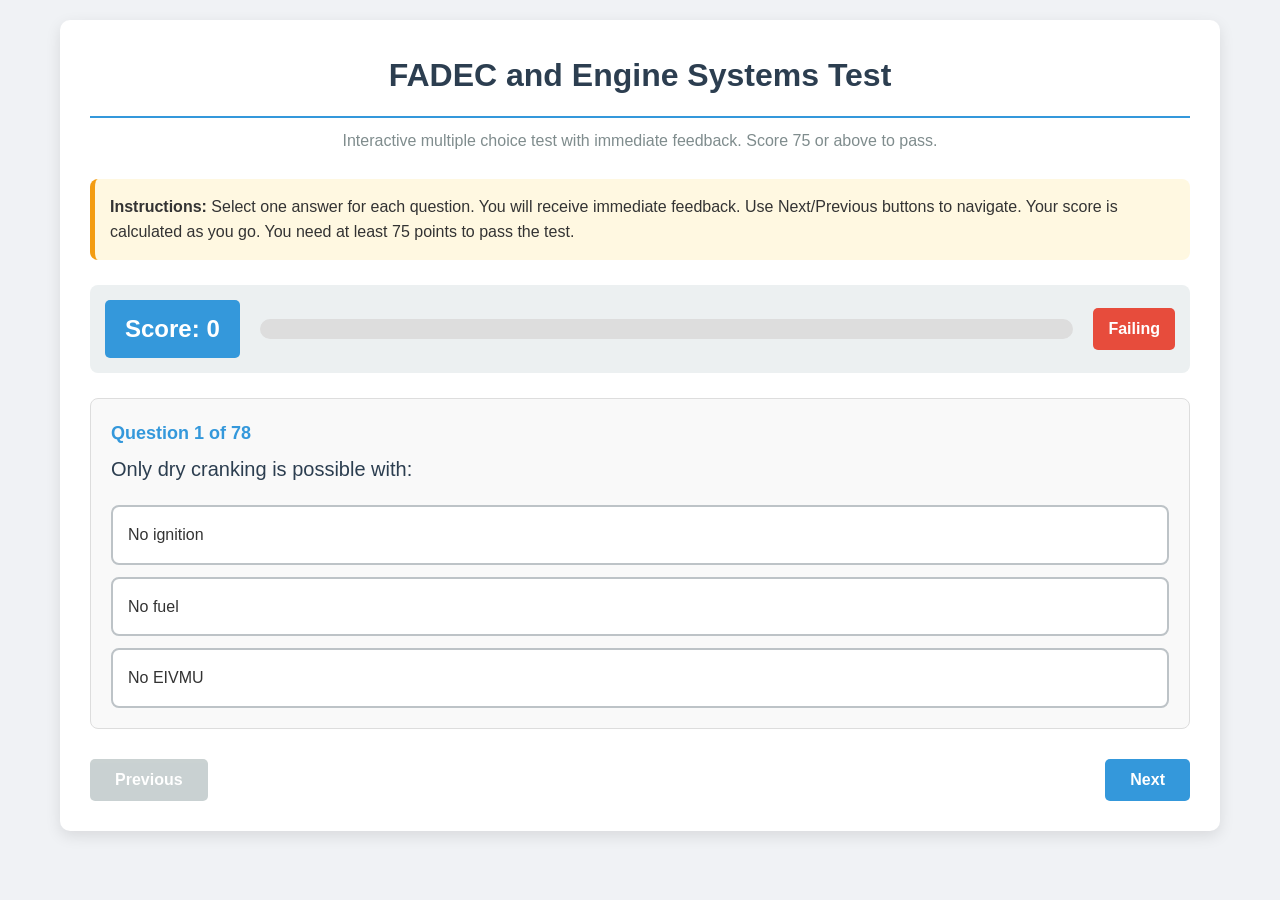
==== index.html @ e4080f1a "Rename PW4000- 78 QUIZ.html to index.html" ====
<!DOCTYPE html>
<html lang="en">

<head>
    <meta charset="UTF-8">
    <meta name="viewport" content="width=device-width, initial-scale=1.0">
    <title>PW4000--78EA TAHTA-SORULARI Test</title>
    <style>
        * {
            box-sizing: border-box;
            margin: 0;
            padding: 0;
            font-family: 'Segoe UI', Tahoma, Geneva, Verdana, sans-serif;
        }

        body {
            background-color: #f0f2f5;
            color: #333;
            line-height: 1.6;
            padding: 20px;
            max-width: 1200px;
            margin: 0 auto;
        }

        .container {
            background-color: white;
            border-radius: 10px;
            box-shadow: 0 5px 15px rgba(0, 0, 0, 0.1);
            padding: 30px;
            margin-bottom: 30px;
        }

        h1 {
            color: #2c3e50;
            text-align: center;
            margin-bottom: 10px;
            border-bottom: 2px solid #3498db;
            padding-bottom: 15px;
        }

        .description {
            text-align: center;
            color: #7f8c8d;
            margin-bottom: 25px;
            font-size: 16px;
        }

        .score-container {
            display: flex;
            justify-content: space-between;
            align-items: center;
            background-color: #ecf0f1;
            padding: 15px;
            border-radius: 8px;
            margin-bottom: 25px;
            flex-wrap: wrap;
        }

        .score-box {
            background-color: #3498db;
            color: white;
            padding: 10px 20px;
            border-radius: 5px;
            font-size: 24px;
            font-weight: bold;
            min-width: 100px;
            text-align: center;
        }

        .progress-bar {
            flex-grow: 1;
            height: 20px;
            background-color: #ddd;
            border-radius: 10px;
            margin: 0 20px;
            overflow: hidden;
        }

        .progress {
            height: 100%;
            background-color: #2ecc71;
            width: 0%;
            transition: width 0.5s ease;
        }

        .status {
            font-weight: bold;
            padding: 8px 15px;
            border-radius: 5px;
            background-color: #f39c12;
            color: white;
        }

        .status.passed {
            background-color: #27ae60;
        }

        .status.failed {
            background-color: #e74c3c;
        }

        .question-container {
            margin-bottom: 30px;
            padding: 20px;
            border: 1px solid #ddd;
            border-radius: 8px;
            background-color: #f9f9f9;
        }

        .question-number {
            color: #3498db;
            font-weight: bold;
            margin-bottom: 5px;
            font-size: 18px;
        }

        .question-text {
            font-size: 20px;
            margin-bottom: 20px;
            color: #2c3e50;
        }

        .options-container {
            display: grid;
            grid-template-columns: 1fr;
            gap: 12px;
        }

        .option {
            padding: 15px;
            border: 2px solid #bdc3c7;
            border-radius: 8px;
            cursor: pointer;
            transition: all 0.2s;
            font-size: 16px;
            background-color: white;
        }

        .option:hover {
            background-color: #f1f8ff;
            border-color: #3498db;
        }

        .option.selected {
            background-color: #d6eaf8;
            border-color: #2980b9;
        }

        .option.correct {
            background-color: #d5f4e6;
            border-color: #27ae60;
        }

        .option.incorrect {
            background-color: #fadbd8;
            border-color: #e74c3c;
        }

        .feedback {
            padding: 15px;
            border-radius: 8px;
            margin-top: 20px;
            display: none;
            font-weight: bold;
        }

        .feedback.correct {
            background-color: #d5f4e6;
            color: #27ae60;
            border-left: 5px solid #27ae60;
        }

        .feedback.incorrect {
            background-color: #fadbd8;
            color: #e74c3c;
            border-left: 5px solid #e74c3c;
        }

        .navigation {
            display: flex;
            justify-content: space-between;
            margin-top: 30px;
        }

        button {
            padding: 12px 25px;
            border: none;
            border-radius: 5px;
            cursor: pointer;
            font-size: 16px;
            font-weight: bold;
            transition: all 0.3s;
        }

        #prev-btn {
            background-color: #95a5a6;
            color: white;
        }

        #prev-btn:hover:not(:disabled) {
            background-color: #7f8c8d;
        }

        #next-btn {
            background-color: #3498db;
            color: white;
        }

        #next-btn:hover:not(:disabled) {
            background-color: #2980b9;
        }

        #submit-btn {
            background-color: #27ae60;
            color: white;
            display: none;
        }

        #submit-btn:hover {
            background-color: #219653;
        }

        button:disabled {
            opacity: 0.5;
            cursor: not-allowed;
        }

        .results-container {
            display: none;
            text-align: center;
            padding: 30px;
            background-color: #f9f9f9;
            border-radius: 10px;
            margin-top: 20px;
        }

        .results-title {
            color: #2c3e50;
            margin-bottom: 20px;
            font-size: 28px;
        }

        .final-score {
            font-size: 48px;
            font-weight: bold;
            color: #3498db;
            margin: 20px 0;
        }

        .result-message {
            font-size: 22px;
            margin: 20px 0;
            padding: 15px;
            border-radius: 8px;
        }

        .passed-message {
            background-color: #d5f4e6;
            color: #27ae60;
        }

        .failed-message {
            background-color: #fadbd8;
            color: #e74c3c;
        }

        #restart-btn {
            background-color: #9b59b6;
            color: white;
            margin-top: 20px;
            padding: 15px 40px;
            font-size: 18px;
        }

        #restart-btn:hover {
            background-color: #8e44ad;
        }

        .instructions {
            background-color: #fff8e1;
            padding: 15px;
            border-radius: 8px;
            margin-bottom: 25px;
            border-left: 5px solid #f39c12;
        }

        @media (max-width: 768px) {
            .options-container {
                grid-template-columns: 1fr;
            }

            .score-container {
                flex-direction: column;
                gap: 15px;
            }

            .progress-bar {
                width: 100%;
                margin: 10px 0;
            }
        }
    </style>
</head>

<body>
    <div class="container">
        <h1>FADEC and Engine Systems Test</h1>
        <p class="description">Interactive multiple choice test with immediate feedback. Score 75 or above to pass.</p>

        <div class="instructions">
            <p><strong>Instructions:</strong> Select one answer for each question. You will receive immediate feedback.
                Use Next/Previous buttons to navigate. Your score is calculated as you go. You need at least 75 points
                to pass the test.</p>
        </div>

        <div class="score-container">
            <div class="score-box">Score: <span id="score">0</span></div>
            <div class="progress-bar">
                <div class="progress" id="progress"></div>
            </div>
            <div class="status" id="status">In Progress</div>
        </div>

        <div id="question-display">
            <!-- Questions will be displayed here -->
        </div>

        <div class="navigation">
            <button id="prev-btn" disabled>Previous</button>
            <button id="next-btn">Next</button>
            <button id="submit-btn" style="display:none;">Submit Test</button>
        </div>

        <div class="results-container" id="results-container">
            <h2 class="results-title">Test Results</h2>
            <div class="final-score" id="final-score">0</div>
            <div class="result-message" id="result-message"></div>
            <p id="result-details"></p>
            <button id="restart-btn">Restart Test</button>
        </div>
    </div>

    <script>
        // Questions data
        const questions = [
            {
                "question": "What is the bypass ratio of the PW4000 engine?",
                "correctAnswer": "5.1:1",
                "wrongAnswers": [
                    "4.5:1",
                    "6.0:1"
                ]
            },
            {
                "question": "Approved fuel for PW4000 is:",
                "correctAnswer": "JET A-1",
                "wrongAnswers": [
                    "JET A",
                    "AVGAS"
                ]
            },
            {
                "question": "HPSOV is:",
                "correctAnswer": "Electrically controlled, hydraulically operated",
                "wrongAnswers": [
                    "Hydraulically controlled",
                    "Pneumatically operated"
                ]
            },
            {
                "question": "Engine thrust reverser operation is:",
                "correctAnswer": "Electrically controlled, hydraulically operated",
                "wrongAnswers": [
                    "Mechanical",
                    "Electrical only"
                ]
            },
            {
                "question": "At which N2 percentage ignition cuts off?",
                "correctAnswer": "48%",
                "wrongAnswers": [
                    "35%",
                    "60%"
                ]
            },
            {
                "question": "Nacelle uses which pressure?",
                "correctAnswer": "Ram air pressure",
                "wrongAnswers": [
                    "Fuel pressure",
                    "Oil pressure"
                ]
            },
            {
                "question": "TCC operates with:",
                "correctAnswer": "Ram air pressure",
                "wrongAnswers": [
                    "Fuel pressure",
                    "Hydraulic pressure"
                ]
            },
            {
                "question": "15th stage bleed air is used for:",
                "correctAnswer": "Anti-ice",
                "wrongAnswers": [
                    "Cooling",
                    "Starting"
                ]
            },
            {
                "question": "Unrated mode reference pressure:",
                "correctAnswer": "P20 or P7",
                "wrongAnswers": [
                    "P49.5",
                    "P3"
                ]
            },
            {
                "question": "How many heat exchangers exist?",
                "correctAnswer": "Two",
                "wrongAnswers": [
                    "One",
                    "Three"
                ]
            },
            {
                "question": "P2/T2 are sensed at:",
                "correctAnswer": "Engine inlet",
                "wrongAnswers": [
                    "Compressor outlet",
                    "Turbine inlet"
                ]
            },
            {
                "question": "REV system controlled by:",
                "correctAnswer": "EIVMU",
                "wrongAnswers": [
                    "FCU",
                    "AGB"
                ]
            },
            {
                "question": "ECU is also called:",
                "correctAnswer": "EEC",
                "wrongAnswers": [
                    "FCU",
                    "MCDU"
                ]
            },
            {
                "question": "Bleed system stages:",
                "correctAnswer": "8th & 15th",
                "wrongAnswers": [
                    "5th & 9th",
                    "10th & 12th"
                ]
            },
            {
                "question": "Fire PB action on HPSOV:",
                "correctAnswer": "OFF",
                "wrongAnswers": [
                    "Open",
                    "No effect"
                ]
            },
            {
                "question": "EGT data is sent to:",
                "correctAnswer": "EEC",
                "wrongAnswers": [
                    "ECAM",
                    "FCU"
                ]
            },
            {
                "question": "PW4000 PN4168 thrust rating:",
                "correctAnswer": "68,000 lbs",
                "wrongAnswers": [
                    "60,000 lbs",
                    "72,000 lbs"
                ]
            },
            {
                "question": "Oil reservoir pressurization prevents:",
                "correctAnswer": "Cavitation",
                "wrongAnswers": [
                    "Overheating",
                    "Leakage"
                ]
            },
            {
                "question": "LP fuel shut-off valve controlled by:",
                "correctAnswer": "Master lever or Fire PB",
                "wrongAnswers": [
                    "EEC only",
                    "Fuel pump"
                ]
            },
            {
                "question": "Loss of P20 causes engine to go to:",
                "correctAnswer": "Rated N1",
                "wrongAnswers": [
                    "Unrated",
                    "Idle"
                ]
            },
            {
                "question": "Fuel flow and fuel used computed by:",
                "correctAnswer": "EEC",
                "wrongAnswers": [
                    "ECAM",
                    "FCU"
                ]
            },
            {
                "question": "Only dry cranking is possible when:",
                "correctAnswer": "No EIVMU",
                "wrongAnswers": [
                    "No ignition",
                    "No FADEC"
                ]
            },
            {
                "question": "Compressor inlet pressure is:",
                "correctAnswer": "P20",
                "wrongAnswers": [
                    "P49.5",
                    "P3"
                ]
            },
            {
                "question": "EPR is calculated as:",
                "correctAnswer": "P49.5/P20",
                "wrongAnswers": [
                    "P3/P20",
                    "P7/P49.5"
                ]
            },
            {
                "question": "TLS is controlled by:",
                "correctAnswer": "FCPC",
                "wrongAnswers": [
                    "EEC",
                    "MCDU"
                ]
            },
            {
                "question": "PW4000 engine type:",
                "correctAnswer": "High bypass, dual rotor",
                "wrongAnswers": [
                    "Low bypass",
                    "Single spool"
                ]
            },
            {
                "question": "Forward engine mount located at:",
                "correctAnswer": "Intermediate case",
                "wrongAnswers": [
                    "Fan case",
                    "Turbine case"
                ]
            },
            {
                "question": "Which unit does NOT control the engine?",
                "correctAnswer": "DMU",
                "wrongAnswers": [
                    "EEC",
                    "FCU"
                ]
            },
            {
                "question": "Oil pressure below 70 PSI shows:",
                "correctAnswer": "Red",
                "wrongAnswers": [
                    "Amber",
                    "Green"
                ]
            },
            {
                "question": "Master chip detector location:",
                "correctAnswer": "Under oil tank",
                "wrongAnswers": [
                    "AGB",
                    "Bearing sump"
                ]
            },
            {
                "question": "Fuel ON solenoid controlled by:",
                "correctAnswer": "Both",
                "wrongAnswers": [
                    "EEC",
                    "EFC"
                ]
            },
            {
                "question": "Main fuel pump driven by:",
                "correctAnswer": "Gearbox",
                "wrongAnswers": [
                    "Electric motor",
                    "Hydraulic system"
                ]
            },
            {
                "question": "ENG anti-ice feedback is sensed by:",
                "correctAnswer": "Downstream pressure",
                "wrongAnswers": [
                    "Upstream pressure",
                    "Temperature"
                ]
            },
            {
                "question": "Autothrust pushbutton function:",
                "correctAnswer": "Disengage A/THR",
                "wrongAnswers": [
                    "Engage A/THR",
                    "Reset A/THR"
                ]
            },
            {
                "question": "Manual inflight autostart uses:",
                "correctAnswer": "Both ignitions",
                "wrongAnswers": [
                    "Single ignition",
                    "No ignition"
                ]
            },
            {
                "question": "Dry motoring is achieved by:",
                "correctAnswer": "CRANK",
                "wrongAnswers": [
                    "START",
                    "AUTO"
                ]
            },
            {
                "question": "Autothrust activation requires:",
                "correctAnswer": "ADIRS + thrust lever",
                "wrongAnswers": [
                    "Only thrust lever",
                    "EEC only"
                ]
            },
            {
                "question": "EGT measurement is processed by:",
                "correctAnswer": "EEC",
                "wrongAnswers": [
                    "ECAM",
                    "MCDU"
                ]
            },
            {
                "question": "Bleed system uses feedback from:",
                "correctAnswer": "Both",
                "wrongAnswers": [
                    "Pressure switches",
                    "Thermocouples"
                ]
            },
            {
                "question": "Oil pressure regulation is via:",
                "correctAnswer": "Metering plug",
                "wrongAnswers": [
                    "Pump",
                    "Valve"
                ]
            },
            {
                "question": "FADEC SYS FAULT indicates:",
                "correctAnswer": "Thermocouple overheat",
                "wrongAnswers": [
                    "Fuel leak",
                    "Oil overpressure"
                ]
            },
            {
                "question": "Gas pressure loss opens:",
                "correctAnswer": "Integrity valve",
                "wrongAnswers": [
                    "PRV",
                    "HPSOV"
                ]
            },
            {
                "question": "Fuel filter clog indication appears on:",
                "correctAnswer": "SD F/USED",
                "wrongAnswers": [
                    "EWD",
                    "MCDU"
                ]
            },
            {
                "question": "EIVMU receives N2 speed from:",
                "correctAnswer": "EEC",
                "wrongAnswers": [
                    "Sensor",
                    "PMA"
                ]
            },
            {
                "question": "ERU location:",
                "correctAnswer": "Engine rear near EEC",
                "wrongAnswers": [
                    "Fan case",
                    "AGB"
                ]
            },
            {
                "question": "PW4000 bleed configuration:",
                "correctAnswer": "8th & 15th",
                "wrongAnswers": [
                    "5th & 9th",
                    "10th & 12th"
                ]
            },
            {
                "question": "Servo fuel supplied via:",
                "correctAnswer": "Main boost stage",
                "wrongAnswers": [
                    "Transfer pump",
                    "EFC"
                ]
            },
            {
                "question": "Fuel is mixed in:",
                "correctAnswer": "Bypass duct",
                "wrongAnswers": [
                    "Core",
                    "Combustor"
                ]
            },
            {
                "question": "Forward engine mount attached to:",
                "correctAnswer": "Intermediate case",
                "wrongAnswers": [
                    "Fan case",
                    "Turbine case"
                ]
            },
            {
                "question": "T/R indication disappears when:",
                "correctAnswer": "Fully stowed & locked",
                "wrongAnswers": [
                    "Unlocked",
                    "Hydraulic off"
                ]
            },
            {
                "question": "TLS function:",
                "correctAnswer": "Inflight T/R deployment",
                "wrongAnswers": [
                    "Reverse unlock",
                    "Ground lock"
                ]
            },
            {
                "question": "Oil reservoir pressurization prevents:",
                "correctAnswer": "Cavitation",
                "wrongAnswers": [
                    "Leakage",
                    "Overheat"
                ]
            },
            {
                "question": "Master lever ON opens:",
                "correctAnswer": "Both",
                "wrongAnswers": [
                    "LPSOV",
                    "HPSOV"
                ]
            },
            {
                "question": "FAV function:",
                "correctAnswer": "Cooling modulation",
                "wrongAnswers": [
                    "Fuel regulation",
                    "Bleed control"
                ]
            },
            {
                "question": "Vibration sensors monitor:",
                "correctAnswer": "N1 bearing & P flange",
                "wrongAnswers": [
                    "N2 only",
                    "Fan only"
                ]
            },
            {
                "question": "ENG anti-ice valve feedback via:",
                "correctAnswer": "Pressure",
                "wrongAnswers": [
                    "Temperature",
                    "Position"
                ]
            },
            {
                "question": "Only dry cranking is possible with:",
                "correctAnswer": "No EIVMU",
                "wrongAnswers": [
                    "No ignition",
                    "No fuel"
                ]
            },
            {
                "question": "FADEC power changeover is:",
                "correctAnswer": "Automatic",
                "wrongAnswers": [
                    "Manual",
                    "Ground only"
                ]
            },
            {
                "question": "N2 PMA speed to EEC via:",
                "correctAnswer": "EIVMU",
                "wrongAnswers": [
                    "Sensor",
                    "MCDU"
                ]
            },
            {
                "question": "Which mode when P20 is lost?",
                "correctAnswer": "Rated N1",
                "wrongAnswers": [
                    "Unrated",
                    "Idle"
                ]
            },
            {
                "question": "Thrust regulation controlled by:",
                "correctAnswer": "EEC",
                "wrongAnswers": [
                    "FCU",
                    "ECAM"
                ]
            },
            {
                "question": "Oil pressure low warning shown on:",
                "correctAnswer": "EWD",
                "wrongAnswers": [
                    "SD",
                    "MCDU"
                ]
            },
            {
                "question": "Bleed feedback at 2.9 uses:",
                "correctAnswer": "Thermocouple",
                "wrongAnswers": [
                    "Pressure switch",
                    "Valve"
                ]
            },
            {
                "question": "Fire detector system type:",
                "correctAnswer": "Dual loop",
                "wrongAnswers": [
                    "Pneumatic",
                    "Electrical"
                ]
            },
            {
                "question": "Preservation purpose:",
                "correctAnswer": "Corrosion protection",
                "wrongAnswers": [
                    "Cooling",
                    "Lubrication"
                ]
            },
            {
                "question": "No.3 bearing cooling air from:",
                "correctAnswer": "12th stage",
                "wrongAnswers": [
                    "8th stage",
                    "15th stage"
                ]
            },
            {
                "question": "EEC provides EGT limit protection:",
                "correctAnswer": "Only during ground cooling",
                "wrongAnswers": [
                    "Always",
                    "Never"
                ]
            },
            {
                "question": "Engine oil breather system vents:",
                "correctAnswer": "Oil vapor",
                "wrongAnswers": [
                    "Fuel",
                    "Air only"
                ]
            },
            {
                "question": "Fuel used and FF calculated by:",
                "correctAnswer": "EEC",
                "wrongAnswers": [
                    "ECAM",
                    "FCU"
                ]
            },
            {
                "question": "Oil filter clogged indication at:",
                "correctAnswer": "70 PSI",
                "wrongAnswers": [
                    "50 PSI",
                    "90 PSI"
                ]
            },
            {
                "question": "Which component does not use fuel muscle?",
                "correctAnswer": "TVBC",
                "wrongAnswers": [
                    "FMV",
                    "EFC"
                ]
            },
            {
                "question": "ENG START selector to NORM:",
                "correctAnswer": "Immediate de-energize",
                "wrongAnswers": [
                    "Delayed de-energize",
                    "No effect"
                ]
            },
            {
                "question": "When no EIVMU available:",
                "correctAnswer": "Dry start only",
                "wrongAnswers": [
                    "Wet start",
                    "Auto start"
                ]
            },
            {
                "question": "NCC air source:",
                "correctAnswer": "Fan air",
                "wrongAnswers": [
                    "Core air",
                    "Bleed air"
                ]
            },
            {
                "question": "EEC receives digital inputs from:",
                "correctAnswer": "EIVMU",
                "wrongAnswers": [
                    "ECAM",
                    "ADIRS"
                ]
            },
            {
                "question": "Vibration green pulse indicates:",
                "correctAnswer": "Out of limit",
                "wrongAnswers": [
                    "Normal",
                    "Sensor failure"
                ]
            },
            {
                "question": "Autostart abnormal recovery:",
                "correctAnswer": "Dry control restart",
                "wrongAnswers": [
                    "Abort",
                    "Manual only"
                ]
            },
            {
                "question": "Fuel drain mast connected to:",
                "correctAnswer": "2.5 actuator",
                "wrongAnswers": [
                    "TCC",
                    "Pump"
                ]
            }
        ];

        // Shuffle function for array
        function shuffleArray(array) {
            for (let i = array.length - 1; i > 0; i--) {
                const j = Math.floor(Math.random() * (i + 1));
                [array[i], array[j]] = [array[j], array[i]];
            }
            return array;
        }

        // Initialize test
        let currentQuestionIndex = 0;
        let score = 0;
        let userAnswers = new Array(questions.length).fill(null);
        let shuffledQuestions = shuffleArray([...questions]);

        // Shuffle options for each question
        shuffledQuestions.forEach(q => {
            q.options = shuffleArray([q.correctAnswer, ...q.wrongAnswers]);
        });

        // DOM Elements
        const questionDisplay = document.getElementById('question-display');
        const scoreElement = document.getElementById('score');
        const progressElement = document.getElementById('progress');
        const statusElement = document.getElementById('status');
        const prevBtn = document.getElementById('prev-btn');
        const nextBtn = document.getElementById('next-btn');
        const submitBtn = document.getElementById('submit-btn');
        const resultsContainer = document.getElementById('results-container');
        const finalScoreElement = document.getElementById('final-score');
        const resultMessageElement = document.getElementById('result-message');
        const resultDetailsElement = document.getElementById('result-details');
        const restartBtn = document.getElementById('restart-btn');

        // Display current question
        function displayQuestion() {
            const question = shuffledQuestions[currentQuestionIndex];
            const questionNumber = currentQuestionIndex + 1;
            const totalQuestions = shuffledQuestions.length;

            // Update progress bar
            const progressPercent = (currentQuestionIndex / (totalQuestions - 1)) * 100;
            progressElement.style.width = `${progressPercent}%`;

            // Update navigation buttons
            prevBtn.disabled = currentQuestionIndex === 0;

            if (currentQuestionIndex === totalQuestions - 1) {
                nextBtn.style.display = 'none';
                submitBtn.style.display = 'block';
            } else {
                nextBtn.style.display = 'block';
                submitBtn.style.display = 'none';
            }

            // Create question HTML
            let optionsHTML = '';
            question.options.forEach((option, index) => {
                let optionClass = 'option';
                let isSelected = userAnswers[currentQuestionIndex] === option;

                if (isSelected) {
                    optionClass += ' selected';

                    // If answer has been submitted, show correct/incorrect
                    if (userAnswers[currentQuestionIndex] !== null) {
                        if (option === question.correctAnswer) {
                            optionClass += ' correct';
                        } else {
                            optionClass += ' incorrect';
                        }
                    }
                }

                optionsHTML += `
                    <div class="${optionClass}" data-index="${index}">
                        ${option}
                    </div>
                `;
            });

            // Create feedback HTML if answer has been submitted
            let feedbackHTML = '';
            if (userAnswers[currentQuestionIndex] !== null) {
                const isCorrect = userAnswers[currentQuestionIndex] === question.correctAnswer;
                feedbackHTML = `
                    <div class="feedback ${isCorrect ? 'correct' : 'incorrect'}">
                        ${isCorrect ? '✓ Correct!' : '✗ Incorrect!'} The correct answer is: ${question.correctAnswer}
                    </div>
                `;
            }

            questionDisplay.innerHTML = `
                <div class="question-container">
                    <div class="question-number">Question ${questionNumber} of ${totalQuestions}</div>
                    <div class="question-text">${question.question}</div>
                    <div class="options-container">
                        ${optionsHTML}
                    </div>
                    ${feedbackHTML}
                </div>
            `;

            // Add event listeners to options
            document.querySelectorAll('.option').forEach(option => {
                option.addEventListener('click', () => {
                    if (userAnswers[currentQuestionIndex] === null) {
                        const selectedOption = option.textContent.trim();
                        userAnswers[currentQuestionIndex] = selectedOption;

                        // Check if answer is correct
                        if (selectedOption === question.correctAnswer) {
                            score++;
                            scoreElement.textContent = score;

                            // Update status based on score
                            updateStatus();
                        }

                        // Redisplay question to show feedback
                        displayQuestion();
                    }
                });
            });

            // Update score display
            scoreElement.textContent = score;
        }

        // Update pass/fail status display
        function updateStatus() {
            const totalQuestions = shuffledQuestions.length;
            const percentage = Math.round((score / totalQuestions) * 100);

            if (percentage >= 75) {
                statusElement.textContent = "Passing";
                statusElement.className = "status passed";
            } else {
                statusElement.textContent = "Failing";
                statusElement.className = "status failed";
            }
        }

        // Show results
        function showResults() {
            const totalQuestions = shuffledQuestions.length;
            const percentage = Math.round((score / totalQuestions) * 100);
            const passed = percentage >= 75;

            finalScoreElement.textContent = `${score}/${totalQuestions} (${percentage}%)`;

            if (passed) {
                resultMessageElement.textContent = "Congratulations! You passed the test!";
                resultMessageElement.className = "result-message passed-message";
            } else {
                resultMessageElement.textContent = "Sorry, you did not pass. Try again!";
                resultMessageElement.className = "result-message failed-message";
            }

            resultDetailsElement.textContent = `You answered ${score} out of ${totalQuestions} questions correctly. You need at least 75% (${Math.ceil(totalQuestions * 0.75)} correct answers) to pass.`;

            // Hide question display and show results
            questionDisplay.style.display = 'none';
            document.querySelector('.navigation').style.display = 'none';
            resultsContainer.style.display = 'block';
        }

        // Event listeners for navigation
        prevBtn.addEventListener('click', () => {
            if (currentQuestionIndex > 0) {
                currentQuestionIndex--;
                displayQuestion();
            }
        });

        nextBtn.addEventListener('click', () => {
            if (currentQuestionIndex < shuffledQuestions.length - 1) {
                currentQuestionIndex++;
                displayQuestion();
            }
        });

        submitBtn.addEventListener('click', showResults);

        restartBtn.addEventListener('click', () => {
            // Reset test
            currentQuestionIndex = 0;
            score = 0;
            userAnswers = new Array(questions.length).fill(null);
            shuffledQuestions = shuffleArray([...questions]);

            // Shuffle options for each question
            shuffledQuestions.forEach(q => {
                q.options = shuffleArray([q.correctAnswer, ...q.wrongAnswers]);
            });

            // Reset UI
            questionDisplay.style.display = 'block';
            document.querySelector('.navigation').style.display = 'flex';
            resultsContainer.style.display = 'none';
            statusElement.textContent = "In Progress";
            statusElement.className = "status";

            displayQuestion();
        });

        // Initialize test display
        displayQuestion();
        updateStatus();
    </script>
</body>

</html>
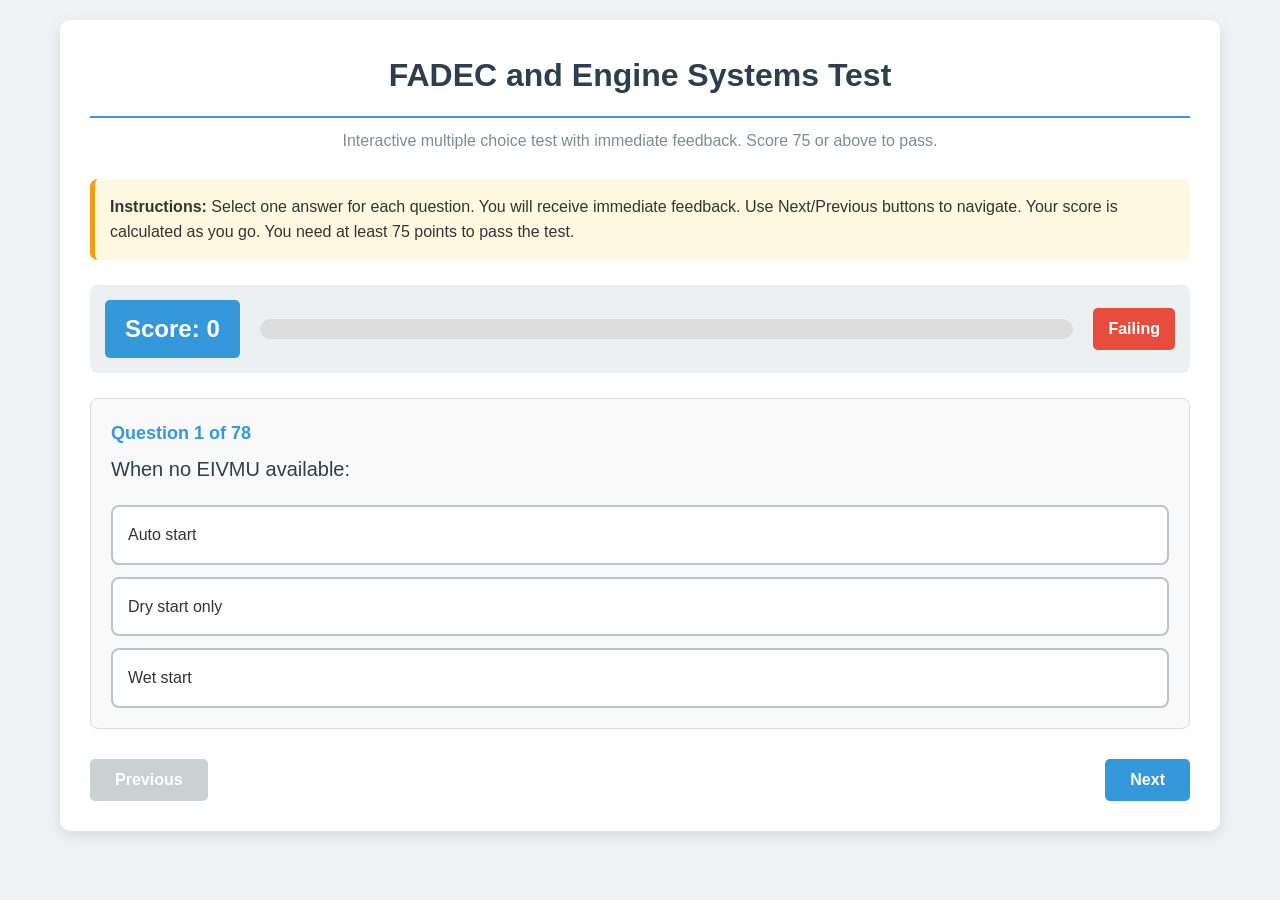
==== commit eb605250: "hataları göster- index.html" ====
--- a/index.html
+++ b/index.html
@@ -4,7 +4,7 @@
 <head>
     <meta charset="UTF-8">
     <meta name="viewport" content="width=device-width, initial-scale=1.0">
-    <title>PW4000--78EA TAHTA-SORULARI Test</title>
+    <title>PW4000--TAHTA-SORULARI Test</title>
     <style>
         * {
             box-sizing: border-box;
@@ -160,7 +160,6 @@
             padding: 15px;
             border-radius: 8px;
             margin-top: 20px;
-            display: none;
             font-weight: bold;
         }
 
@@ -226,7 +225,6 @@
         }
 
         .results-container {
-            display: none;
             text-align: center;
             padding: 30px;
             background-color: #f9f9f9;
@@ -284,6 +282,63 @@
             border-left: 5px solid #f39c12;
         }
 
+        /* Yanlış sorular için yeni stiller */
+        .wrong-questions-container {
+            margin-top: 40px;
+            text-align: left;
+        }
+
+        .wrong-questions-title {
+            color: #e74c3c;
+            font-size: 24px;
+            margin-bottom: 20px;
+            padding-bottom: 10px;
+            border-bottom: 2px solid #e74c3c;
+        }
+
+        .wrong-question-item {
+            background-color: #fff;
+            border: 1px solid #fadbd8;
+            border-radius: 8px;
+            padding: 20px;
+            margin-bottom: 20px;
+            box-shadow: 0 3px 10px rgba(0,0,0,0.05);
+        }
+
+        .wrong-question-number {
+            color: #e74c3c;
+            font-weight: bold;
+            font-size: 18px;
+            margin-bottom: 10px;
+        }
+
+        .wrong-question-text {
+            font-size: 18px;
+            margin-bottom: 15px;
+            color: #2c3e50;
+        }
+
+        .wrong-answer {
+            color: #e74c3c;
+            font-weight: bold;
+            margin: 10px 0;
+        }
+
+        .correct-answer {
+            color: #27ae60;
+            font-weight: bold;
+            margin: 10px 0;
+        }
+
+        .no-wrong-answers {
+            background-color: #d5f4e6;
+            color: #27ae60;
+            padding: 20px;
+            border-radius: 8px;
+            font-size: 18px;
+            margin: 20px 0;
+        }
+
         @media (max-width: 768px) {
             .options-container {
                 grid-template-columns: 1fr;
@@ -297,6 +352,10 @@
             .progress-bar {
                 width: 100%;
                 margin: 10px 0;
+            }
+
+            .wrong-question-item {
+                padding: 15px;
             }
         }
     </style>
@@ -331,11 +390,15 @@
             <button id="submit-btn" style="display:none;">Submit Test</button>
         </div>
 
-        <div class="results-container" id="results-container">
+        <div class="results-container" id="results-container" style="display:none;">
             <h2 class="results-title">Test Results</h2>
             <div class="final-score" id="final-score">0</div>
             <div class="result-message" id="result-message"></div>
             <p id="result-details"></p>
+            
+            <!-- Yanlış soruların listeleneceği bölüm -->
+            <div class="wrong-questions-container" id="wrong-questions-container"></div>
+            
             <button id="restart-btn">Restart Test</button>
         </div>
     </div>
@@ -1001,6 +1064,7 @@
         const finalScoreElement = document.getElementById('final-score');
         const resultMessageElement = document.getElementById('result-message');
         const resultDetailsElement = document.getElementById('result-details');
+        const wrongQuestionsContainer = document.getElementById('wrong-questions-container');
         const restartBtn = document.getElementById('restart-btn');
 
         // Display current question
@@ -1029,17 +1093,18 @@
             question.options.forEach((option, index) => {
                 let optionClass = 'option';
                 let isSelected = userAnswers[currentQuestionIndex] === option;
+                const isCorrectAnswer = option === question.correctAnswer;
 
                 if (isSelected) {
                     optionClass += ' selected';
-
-                    // If answer has been submitted, show correct/incorrect
-                    if (userAnswers[currentQuestionIndex] !== null) {
-                        if (option === question.correctAnswer) {
-                            optionClass += ' correct';
-                        } else {
-                            optionClass += ' incorrect';
-                        }
+                }
+
+                // If user has answered this question
+                if (userAnswers[currentQuestionIndex] !== null) {
+                    if (isCorrectAnswer) {
+                        optionClass += ' correct'; // Doğru şık her zaman yeşil
+                    } else if (isSelected && !isCorrectAnswer) {
+                        optionClass += ' incorrect'; // Seçilen yanlış şık kırmızı
                     }
                 }
 
@@ -1054,9 +1119,13 @@
             let feedbackHTML = '';
             if (userAnswers[currentQuestionIndex] !== null) {
                 const isCorrect = userAnswers[currentQuestionIndex] === question.correctAnswer;
+                const feedbackClass = isCorrect ? 'correct' : 'incorrect';
+                const feedbackIcon = isCorrect ? '✓' : '✗';
+                const feedbackText = isCorrect ? 'Correct!' : 'Incorrect!';
+                
                 feedbackHTML = `
-                    <div class="feedback ${isCorrect ? 'correct' : 'incorrect'}">
-                        ${isCorrect ? '✓ Correct!' : '✗ Incorrect!'} The correct answer is: ${question.correctAnswer}
+                    <div class="feedback ${feedbackClass}">
+                        ${feedbackIcon} ${feedbackText} The correct answer is: <strong>${question.correctAnswer}</strong>
                     </div>
                 `;
             }
@@ -1083,12 +1152,12 @@
                         if (selectedOption === question.correctAnswer) {
                             score++;
                             scoreElement.textContent = score;
-
-                            // Update status based on score
-                            updateStatus();
                         }
 
-                        // Redisplay question to show feedback
+                        // Update status based on score
+                        updateStatus();
+
+                        // Redisplay question to show feedback and correct answer
                         displayQuestion();
                     }
                 });
@@ -1112,6 +1181,41 @@
             }
         }
 
+        // Yanlış soruları listeleme fonksiyonu
+        function displayWrongQuestions() {
+            const wrongQuestionsHTML = [];
+            
+            shuffledQuestions.forEach((question, index) => {
+                const userAnswer = userAnswers[index];
+                const correctAnswer = question.correctAnswer;
+                
+                // Eğer soru yanlış cevaplandıysa
+                if (userAnswer !== null && userAnswer !== correctAnswer) {
+                    wrongQuestionsHTML.push(`
+                        <div class="wrong-question-item">
+                            <div class="wrong-question-number">Question ${index + 1}</div>
+                            <div class="wrong-question-text">${question.question}</div>
+                            <div class="wrong-answer">Your answer: ${userAnswer}</div>
+                            <div class="correct-answer">Correct answer: ${correctAnswer}</div>
+                        </div>
+                    `);
+                }
+            });
+            
+            if (wrongQuestionsHTML.length > 0) {
+                wrongQuestionsContainer.innerHTML = `
+                    <h3 class="wrong-questions-title">Questions You Answered Incorrectly (${wrongQuestionsHTML.length})</h3>
+                    ${wrongQuestionsHTML.join('')}
+                `;
+            } else {
+                wrongQuestionsContainer.innerHTML = `
+                    <div class="no-wrong-answers">
+                        ✓ Perfect! You answered all questions correctly!
+                    </div>
+                `;
+            }
+        }
+
         // Show results
         function showResults() {
             const totalQuestions = shuffledQuestions.length;
@@ -1130,6 +1234,9 @@
 
             resultDetailsElement.textContent = `You answered ${score} out of ${totalQuestions} questions correctly. You need at least 75% (${Math.ceil(totalQuestions * 0.75)} correct answers) to pass.`;
 
+            // Yanlış soruları göster
+            displayWrongQuestions();
+
             // Hide question display and show results
             questionDisplay.style.display = 'none';
             document.querySelector('.navigation').style.display = 'none';
@@ -1171,6 +1278,7 @@
             resultsContainer.style.display = 'none';
             statusElement.textContent = "In Progress";
             statusElement.className = "status";
+            wrongQuestionsContainer.innerHTML = '';
 
             displayQuestion();
         });
@@ -1181,4 +1289,4 @@
     </script>
 </body>
 
-</html>
+</html>
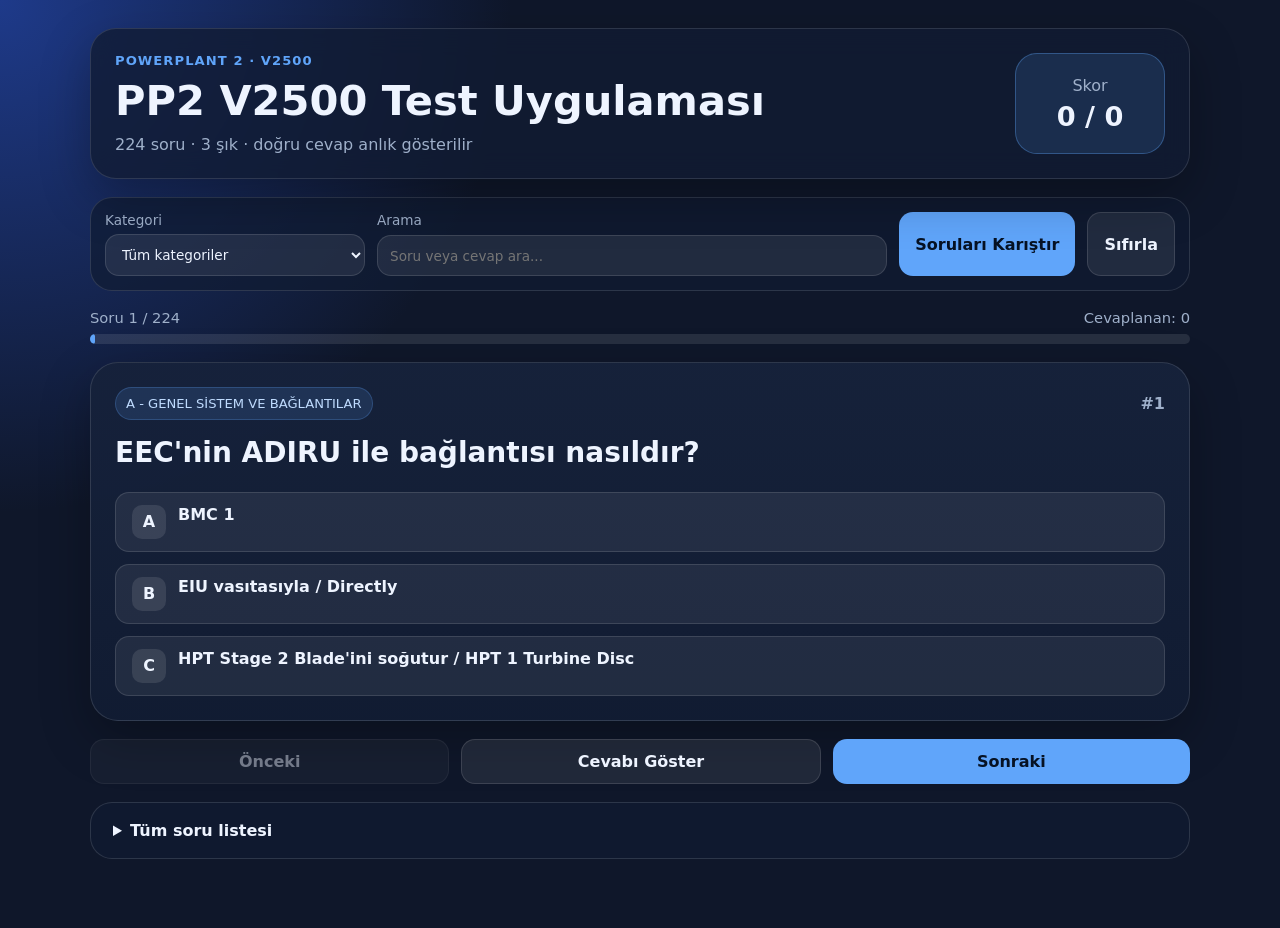
==== commit 0b53acb3: "Add files via upload" ====
--- a/index.html
+++ b/index.html
@@ -1,1292 +1,73 @@
-<!DOCTYPE html>
-<html lang="en">
+<!doctype html>
+<html lang="tr">
+<head>
+  <meta charset="UTF-8" />
+  <meta name="viewport" content="width=device-width, initial-scale=1.0" />
+  <title>PP2 V2500 Test Uygulaması</title>
+  <link rel="stylesheet" href="style.css" />
+</head>
+<body>
+  <main class="app">
+    <header class="hero">
+      <div>
+        <p class="eyebrow">POWERPLANT 2 · V2500</p>
+        <h1>PP2 V2500 Test Uygulaması</h1>
+        <p class="sub">224 soru · 3 şık · doğru cevap anlık gösterilir</p>
+      </div>
+      <div class="score-card">
+        <span>Skor</span>
+        <strong id="scoreText">0 / 0</strong>
+      </div>
+    </header>
 
-<head>
-    <meta charset="UTF-8">
-    <meta name="viewport" content="width=device-width, initial-scale=1.0">
-    <title>PW4000--TAHTA-SORULARI Test</title>
-    <style>
-        * {
-            box-sizing: border-box;
-            margin: 0;
-            padding: 0;
-            font-family: 'Segoe UI', Tahoma, Geneva, Verdana, sans-serif;
-        }
+    <section class="toolbar">
+      <label>
+        Kategori
+        <select id="categoryFilter">
+          <option value="all">Tüm kategoriler</option>
+        </select>
+      </label>
+      <label>
+        Arama
+        <input id="searchInput" type="search" placeholder="Soru veya cevap ara..." />
+      </label>
+      <button id="shuffleBtn" type="button">Soruları Karıştır</button>
+      <button id="resetBtn" type="button" class="ghost">Sıfırla</button>
+    </section>
 
-        body {
-            background-color: #f0f2f5;
-            color: #333;
-            line-height: 1.6;
-            padding: 20px;
-            max-width: 1200px;
-            margin: 0 auto;
-        }
+    <section class="progress-wrap">
+      <div class="progress-meta">
+        <span id="progressText">Soru 1 / 224</span>
+        <span id="answeredText">Cevaplanan: 0</span>
+      </div>
+      <div class="progress"><div id="progressBar"></div></div>
+    </section>
 
-        .container {
-            background-color: white;
-            border-radius: 10px;
-            box-shadow: 0 5px 15px rgba(0, 0, 0, 0.1);
-            padding: 30px;
-            margin-bottom: 30px;
-        }
+    <section class="question-card" aria-live="polite">
+      <div class="question-top">
+        <span id="categoryBadge" class="badge"></span>
+        <span id="questionNo" class="question-no"></span>
+      </div>
+      <h2 id="questionText"></h2>
+      <div id="options" class="options"></div>
+      <div id="feedback" class="feedback hidden"></div>
+    </section>
 
-        h1 {
-            color: #2c3e50;
-            text-align: center;
-            margin-bottom: 10px;
-            border-bottom: 2px solid #3498db;
-            padding-bottom: 15px;
-        }
+    <nav class="nav-buttons">
+      <button id="prevBtn" type="button" class="ghost">Önceki</button>
+      <button id="showAnswerBtn" type="button" class="ghost">Cevabı Göster</button>
+      <button id="nextBtn" type="button">Sonraki</button>
+    </nav>
 
-        .description {
-            text-align: center;
-            color: #7f8c8d;
-            margin-bottom: 25px;
-            font-size: 16px;
-        }
+    <section class="list-panel">
+      <details>
+        <summary>Tüm soru listesi</summary>
+        <div id="questionList" class="question-list"></div>
+      </details>
+    </section>
+  </main>
 
-        .score-container {
-            display: flex;
-            justify-content: space-between;
-            align-items: center;
-            background-color: #ecf0f1;
-            padding: 15px;
-            border-radius: 8px;
-            margin-bottom: 25px;
-            flex-wrap: wrap;
-        }
-
-        .score-box {
-            background-color: #3498db;
-            color: white;
-            padding: 10px 20px;
-            border-radius: 5px;
-            font-size: 24px;
-            font-weight: bold;
-            min-width: 100px;
-            text-align: center;
-        }
-
-        .progress-bar {
-            flex-grow: 1;
-            height: 20px;
-            background-color: #ddd;
-            border-radius: 10px;
-            margin: 0 20px;
-            overflow: hidden;
-        }
-
-        .progress {
-            height: 100%;
-            background-color: #2ecc71;
-            width: 0%;
-            transition: width 0.5s ease;
-        }
-
-        .status {
-            font-weight: bold;
-            padding: 8px 15px;
-            border-radius: 5px;
-            background-color: #f39c12;
-            color: white;
-        }
-
-        .status.passed {
-            background-color: #27ae60;
-        }
-
-        .status.failed {
-            background-color: #e74c3c;
-        }
-
-        .question-container {
-            margin-bottom: 30px;
-            padding: 20px;
-            border: 1px solid #ddd;
-            border-radius: 8px;
-            background-color: #f9f9f9;
-        }
-
-        .question-number {
-            color: #3498db;
-            font-weight: bold;
-            margin-bottom: 5px;
-            font-size: 18px;
-        }
-
-        .question-text {
-            font-size: 20px;
-            margin-bottom: 20px;
-            color: #2c3e50;
-        }
-
-        .options-container {
-            display: grid;
-            grid-template-columns: 1fr;
-            gap: 12px;
-        }
-
-        .option {
-            padding: 15px;
-            border: 2px solid #bdc3c7;
-            border-radius: 8px;
-            cursor: pointer;
-            transition: all 0.2s;
-            font-size: 16px;
-            background-color: white;
-        }
-
-        .option:hover {
-            background-color: #f1f8ff;
-            border-color: #3498db;
-        }
-
-        .option.selected {
-            background-color: #d6eaf8;
-            border-color: #2980b9;
-        }
-
-        .option.correct {
-            background-color: #d5f4e6;
-            border-color: #27ae60;
-        }
-
-        .option.incorrect {
-            background-color: #fadbd8;
-            border-color: #e74c3c;
-        }
-
-        .feedback {
-            padding: 15px;
-            border-radius: 8px;
-            margin-top: 20px;
-            font-weight: bold;
-        }
-
-        .feedback.correct {
-            background-color: #d5f4e6;
-            color: #27ae60;
-            border-left: 5px solid #27ae60;
-        }
-
-        .feedback.incorrect {
-            background-color: #fadbd8;
-            color: #e74c3c;
-            border-left: 5px solid #e74c3c;
-        }
-
-        .navigation {
-            display: flex;
-            justify-content: space-between;
-            margin-top: 30px;
-        }
-
-        button {
-            padding: 12px 25px;
-            border: none;
-            border-radius: 5px;
-            cursor: pointer;
-            font-size: 16px;
-            font-weight: bold;
-            transition: all 0.3s;
-        }
-
-        #prev-btn {
-            background-color: #95a5a6;
-            color: white;
-        }
-
-        #prev-btn:hover:not(:disabled) {
-            background-color: #7f8c8d;
-        }
-
-        #next-btn {
-            background-color: #3498db;
-            color: white;
-        }
-
-        #next-btn:hover:not(:disabled) {
-            background-color: #2980b9;
-        }
-
-        #submit-btn {
-            background-color: #27ae60;
-            color: white;
-            display: none;
-        }
-
-        #submit-btn:hover {
-            background-color: #219653;
-        }
-
-        button:disabled {
-            opacity: 0.5;
-            cursor: not-allowed;
-        }
-
-        .results-container {
-            text-align: center;
-            padding: 30px;
-            background-color: #f9f9f9;
-            border-radius: 10px;
-            margin-top: 20px;
-        }
-
-        .results-title {
-            color: #2c3e50;
-            margin-bottom: 20px;
-            font-size: 28px;
-        }
-
-        .final-score {
-            font-size: 48px;
-            font-weight: bold;
-            color: #3498db;
-            margin: 20px 0;
-        }
-
-        .result-message {
-            font-size: 22px;
-            margin: 20px 0;
-            padding: 15px;
-            border-radius: 8px;
-        }
-
-        .passed-message {
-            background-color: #d5f4e6;
-            color: #27ae60;
-        }
-
-        .failed-message {
-            background-color: #fadbd8;
-            color: #e74c3c;
-        }
-
-        #restart-btn {
-            background-color: #9b59b6;
-            color: white;
-            margin-top: 20px;
-            padding: 15px 40px;
-            font-size: 18px;
-        }
-
-        #restart-btn:hover {
-            background-color: #8e44ad;
-        }
-
-        .instructions {
-            background-color: #fff8e1;
-            padding: 15px;
-            border-radius: 8px;
-            margin-bottom: 25px;
-            border-left: 5px solid #f39c12;
-        }
-
-        /* Yanlış sorular için yeni stiller */
-        .wrong-questions-container {
-            margin-top: 40px;
-            text-align: left;
-        }
-
-        .wrong-questions-title {
-            color: #e74c3c;
-            font-size: 24px;
-            margin-bottom: 20px;
-            padding-bottom: 10px;
-            border-bottom: 2px solid #e74c3c;
-        }
-
-        .wrong-question-item {
-            background-color: #fff;
-            border: 1px solid #fadbd8;
-            border-radius: 8px;
-            padding: 20px;
-            margin-bottom: 20px;
-            box-shadow: 0 3px 10px rgba(0,0,0,0.05);
-        }
-
-        .wrong-question-number {
-            color: #e74c3c;
-            font-weight: bold;
-            font-size: 18px;
-            margin-bottom: 10px;
-        }
-
-        .wrong-question-text {
-            font-size: 18px;
-            margin-bottom: 15px;
-            color: #2c3e50;
-        }
-
-        .wrong-answer {
-            color: #e74c3c;
-            font-weight: bold;
-            margin: 10px 0;
-        }
-
-        .correct-answer {
-            color: #27ae60;
-            font-weight: bold;
-            margin: 10px 0;
-        }
-
-        .no-wrong-answers {
-            background-color: #d5f4e6;
-            color: #27ae60;
-            padding: 20px;
-            border-radius: 8px;
-            font-size: 18px;
-            margin: 20px 0;
-        }
-
-        @media (max-width: 768px) {
-            .options-container {
-                grid-template-columns: 1fr;
-            }
-
-            .score-container {
-                flex-direction: column;
-                gap: 15px;
-            }
-
-            .progress-bar {
-                width: 100%;
-                margin: 10px 0;
-            }
-
-            .wrong-question-item {
-                padding: 15px;
-            }
-        }
-    </style>
-</head>
-
-<body>
-    <div class="container">
-        <h1>FADEC and Engine Systems Test</h1>
-        <p class="description">Interactive multiple choice test with immediate feedback. Score 75 or above to pass.</p>
-
-        <div class="instructions">
-            <p><strong>Instructions:</strong> Select one answer for each question. You will receive immediate feedback.
-                Use Next/Previous buttons to navigate. Your score is calculated as you go. You need at least 75 points
-                to pass the test.</p>
-        </div>
-
-        <div class="score-container">
-            <div class="score-box">Score: <span id="score">0</span></div>
-            <div class="progress-bar">
-                <div class="progress" id="progress"></div>
-            </div>
-            <div class="status" id="status">In Progress</div>
-        </div>
-
-        <div id="question-display">
-            <!-- Questions will be displayed here -->
-        </div>
-
-        <div class="navigation">
-            <button id="prev-btn" disabled>Previous</button>
-            <button id="next-btn">Next</button>
-            <button id="submit-btn" style="display:none;">Submit Test</button>
-        </div>
-
-        <div class="results-container" id="results-container" style="display:none;">
-            <h2 class="results-title">Test Results</h2>
-            <div class="final-score" id="final-score">0</div>
-            <div class="result-message" id="result-message"></div>
-            <p id="result-details"></p>
-            
-            <!-- Yanlış soruların listeleneceği bölüm -->
-            <div class="wrong-questions-container" id="wrong-questions-container"></div>
-            
-            <button id="restart-btn">Restart Test</button>
-        </div>
-    </div>
-
-    <script>
-        // Questions data
-        const questions = [
-            {
-                "question": "What is the bypass ratio of the PW4000 engine?",
-                "correctAnswer": "5.1:1",
-                "wrongAnswers": [
-                    "4.5:1",
-                    "6.0:1"
-                ]
-            },
-            {
-                "question": "Approved fuel for PW4000 is:",
-                "correctAnswer": "JET A-1",
-                "wrongAnswers": [
-                    "JET A",
-                    "AVGAS"
-                ]
-            },
-            {
-                "question": "HPSOV is:",
-                "correctAnswer": "Electrically controlled, hydraulically operated",
-                "wrongAnswers": [
-                    "Hydraulically controlled",
-                    "Pneumatically operated"
-                ]
-            },
-            {
-                "question": "Engine thrust reverser operation is:",
-                "correctAnswer": "Electrically controlled, hydraulically operated",
-                "wrongAnswers": [
-                    "Mechanical",
-                    "Electrical only"
-                ]
-            },
-            {
-                "question": "At which N2 percentage ignition cuts off?",
-                "correctAnswer": "48%",
-                "wrongAnswers": [
-                    "35%",
-                    "60%"
-                ]
-            },
-            {
-                "question": "Nacelle uses which pressure?",
-                "correctAnswer": "Ram air pressure",
-                "wrongAnswers": [
-                    "Fuel pressure",
-                    "Oil pressure"
-                ]
-            },
-            {
-                "question": "TCC operates with:",
-                "correctAnswer": "Ram air pressure",
-                "wrongAnswers": [
-                    "Fuel pressure",
-                    "Hydraulic pressure"
-                ]
-            },
-            {
-                "question": "15th stage bleed air is used for:",
-                "correctAnswer": "Anti-ice",
-                "wrongAnswers": [
-                    "Cooling",
-                    "Starting"
-                ]
-            },
-            {
-                "question": "Unrated mode reference pressure:",
-                "correctAnswer": "P20 or P7",
-                "wrongAnswers": [
-                    "P49.5",
-                    "P3"
-                ]
-            },
-            {
-                "question": "How many heat exchangers exist?",
-                "correctAnswer": "Two",
-                "wrongAnswers": [
-                    "One",
-                    "Three"
-                ]
-            },
-            {
-                "question": "P2/T2 are sensed at:",
-                "correctAnswer": "Engine inlet",
-                "wrongAnswers": [
-                    "Compressor outlet",
-                    "Turbine inlet"
-                ]
-            },
-            {
-                "question": "REV system controlled by:",
-                "correctAnswer": "EIVMU",
-                "wrongAnswers": [
-                    "FCU",
-                    "AGB"
-                ]
-            },
-            {
-                "question": "ECU is also called:",
-                "correctAnswer": "EEC",
-                "wrongAnswers": [
-                    "FCU",
-                    "MCDU"
-                ]
-            },
-            {
-                "question": "Bleed system stages:",
-                "correctAnswer": "8th & 15th",
-                "wrongAnswers": [
-                    "5th & 9th",
-                    "10th & 12th"
-                ]
-            },
-            {
-                "question": "Fire PB action on HPSOV:",
-                "correctAnswer": "OFF",
-                "wrongAnswers": [
-                    "Open",
-                    "No effect"
-                ]
-            },
-            {
-                "question": "EGT data is sent to:",
-                "correctAnswer": "EEC",
-                "wrongAnswers": [
-                    "ECAM",
-                    "FCU"
-                ]
-            },
-            {
-                "question": "PW4000 PN4168 thrust rating:",
-                "correctAnswer": "68,000 lbs",
-                "wrongAnswers": [
-                    "60,000 lbs",
-                    "72,000 lbs"
-                ]
-            },
-            {
-                "question": "Oil reservoir pressurization prevents:",
-                "correctAnswer": "Cavitation",
-                "wrongAnswers": [
-                    "Overheating",
-                    "Leakage"
-                ]
-            },
-            {
-                "question": "LP fuel shut-off valve controlled by:",
-                "correctAnswer": "Master lever or Fire PB",
-                "wrongAnswers": [
-                    "EEC only",
-                    "Fuel pump"
-                ]
-            },
-            {
-                "question": "Loss of P20 causes engine to go to:",
-                "correctAnswer": "Rated N1",
-                "wrongAnswers": [
-                    "Unrated",
-                    "Idle"
-                ]
-            },
-            {
-                "question": "Fuel flow and fuel used computed by:",
-                "correctAnswer": "EEC",
-                "wrongAnswers": [
-                    "ECAM",
-                    "FCU"
-                ]
-            },
-            {
-                "question": "Only dry cranking is possible when:",
-                "correctAnswer": "No EIVMU",
-                "wrongAnswers": [
-                    "No ignition",
-                    "No FADEC"
-                ]
-            },
-            {
-                "question": "Compressor inlet pressure is:",
-                "correctAnswer": "P20",
-                "wrongAnswers": [
-                    "P49.5",
-                    "P3"
-                ]
-            },
-            {
-                "question": "EPR is calculated as:",
-                "correctAnswer": "P49.5/P20",
-                "wrongAnswers": [
-                    "P3/P20",
-                    "P7/P49.5"
-                ]
-            },
-            {
-                "question": "TLS is controlled by:",
-                "correctAnswer": "FCPC",
-                "wrongAnswers": [
-                    "EEC",
-                    "MCDU"
-                ]
-            },
-            {
-                "question": "PW4000 engine type:",
-                "correctAnswer": "High bypass, dual rotor",
-                "wrongAnswers": [
-                    "Low bypass",
-                    "Single spool"
-                ]
-            },
-            {
-                "question": "Forward engine mount located at:",
-                "correctAnswer": "Intermediate case",
-                "wrongAnswers": [
-                    "Fan case",
-                    "Turbine case"
-                ]
-            },
-            {
-                "question": "Which unit does NOT control the engine?",
-                "correctAnswer": "DMU",
-                "wrongAnswers": [
-                    "EEC",
-                    "FCU"
-                ]
-            },
-            {
-                "question": "Oil pressure below 70 PSI shows:",
-                "correctAnswer": "Red",
-                "wrongAnswers": [
-                    "Amber",
-                    "Green"
-                ]
-            },
-            {
-                "question": "Master chip detector location:",
-                "correctAnswer": "Under oil tank",
-                "wrongAnswers": [
-                    "AGB",
-                    "Bearing sump"
-                ]
-            },
-            {
-                "question": "Fuel ON solenoid controlled by:",
-                "correctAnswer": "Both",
-                "wrongAnswers": [
-                    "EEC",
-                    "EFC"
-                ]
-            },
-            {
-                "question": "Main fuel pump driven by:",
-                "correctAnswer": "Gearbox",
-                "wrongAnswers": [
-                    "Electric motor",
-                    "Hydraulic system"
-                ]
-            },
-            {
-                "question": "ENG anti-ice feedback is sensed by:",
-                "correctAnswer": "Downstream pressure",
-                "wrongAnswers": [
-                    "Upstream pressure",
-                    "Temperature"
-                ]
-            },
-            {
-                "question": "Autothrust pushbutton function:",
-                "correctAnswer": "Disengage A/THR",
-                "wrongAnswers": [
-                    "Engage A/THR",
-                    "Reset A/THR"
-                ]
-            },
-            {
-                "question": "Manual inflight autostart uses:",
-                "correctAnswer": "Both ignitions",
-                "wrongAnswers": [
-                    "Single ignition",
-                    "No ignition"
-                ]
-            },
-            {
-                "question": "Dry motoring is achieved by:",
-                "correctAnswer": "CRANK",
-                "wrongAnswers": [
-                    "START",
-                    "AUTO"
-                ]
-            },
-            {
-                "question": "Autothrust activation requires:",
-                "correctAnswer": "ADIRS + thrust lever",
-                "wrongAnswers": [
-                    "Only thrust lever",
-                    "EEC only"
-                ]
-            },
-            {
-                "question": "EGT measurement is processed by:",
-                "correctAnswer": "EEC",
-                "wrongAnswers": [
-                    "ECAM",
-                    "MCDU"
-                ]
-            },
-            {
-                "question": "Bleed system uses feedback from:",
-                "correctAnswer": "Both",
-                "wrongAnswers": [
-                    "Pressure switches",
-                    "Thermocouples"
-                ]
-            },
-            {
-                "question": "Oil pressure regulation is via:",
-                "correctAnswer": "Metering plug",
-                "wrongAnswers": [
-                    "Pump",
-                    "Valve"
-                ]
-            },
-            {
-                "question": "FADEC SYS FAULT indicates:",
-                "correctAnswer": "Thermocouple overheat",
-                "wrongAnswers": [
-                    "Fuel leak",
-                    "Oil overpressure"
-                ]
-            },
-            {
-                "question": "Gas pressure loss opens:",
-                "correctAnswer": "Integrity valve",
-                "wrongAnswers": [
-                    "PRV",
-                    "HPSOV"
-                ]
-            },
-            {
-                "question": "Fuel filter clog indication appears on:",
-                "correctAnswer": "SD F/USED",
-                "wrongAnswers": [
-                    "EWD",
-                    "MCDU"
-                ]
-            },
-            {
-                "question": "EIVMU receives N2 speed from:",
-                "correctAnswer": "EEC",
-                "wrongAnswers": [
-                    "Sensor",
-                    "PMA"
-                ]
-            },
-            {
-                "question": "ERU location:",
-                "correctAnswer": "Engine rear near EEC",
-                "wrongAnswers": [
-                    "Fan case",
-                    "AGB"
-                ]
-            },
-            {
-                "question": "PW4000 bleed configuration:",
-                "correctAnswer": "8th & 15th",
-                "wrongAnswers": [
-                    "5th & 9th",
-                    "10th & 12th"
-                ]
-            },
-            {
-                "question": "Servo fuel supplied via:",
-                "correctAnswer": "Main boost stage",
-                "wrongAnswers": [
-                    "Transfer pump",
-                    "EFC"
-                ]
-            },
-            {
-                "question": "Fuel is mixed in:",
-                "correctAnswer": "Bypass duct",
-                "wrongAnswers": [
-                    "Core",
-                    "Combustor"
-                ]
-            },
-            {
-                "question": "Forward engine mount attached to:",
-                "correctAnswer": "Intermediate case",
-                "wrongAnswers": [
-                    "Fan case",
-                    "Turbine case"
-                ]
-            },
-            {
-                "question": "T/R indication disappears when:",
-                "correctAnswer": "Fully stowed & locked",
-                "wrongAnswers": [
-                    "Unlocked",
-                    "Hydraulic off"
-                ]
-            },
-            {
-                "question": "TLS function:",
-                "correctAnswer": "Inflight T/R deployment",
-                "wrongAnswers": [
-                    "Reverse unlock",
-                    "Ground lock"
-                ]
-            },
-            {
-                "question": "Oil reservoir pressurization prevents:",
-                "correctAnswer": "Cavitation",
-                "wrongAnswers": [
-                    "Leakage",
-                    "Overheat"
-                ]
-            },
-            {
-                "question": "Master lever ON opens:",
-                "correctAnswer": "Both",
-                "wrongAnswers": [
-                    "LPSOV",
-                    "HPSOV"
-                ]
-            },
-            {
-                "question": "FAV function:",
-                "correctAnswer": "Cooling modulation",
-                "wrongAnswers": [
-                    "Fuel regulation",
-                    "Bleed control"
-                ]
-            },
-            {
-                "question": "Vibration sensors monitor:",
-                "correctAnswer": "N1 bearing & P flange",
-                "wrongAnswers": [
-                    "N2 only",
-                    "Fan only"
-                ]
-            },
-            {
-                "question": "ENG anti-ice valve feedback via:",
-                "correctAnswer": "Pressure",
-                "wrongAnswers": [
-                    "Temperature",
-                    "Position"
-                ]
-            },
-            {
-                "question": "Only dry cranking is possible with:",
-                "correctAnswer": "No EIVMU",
-                "wrongAnswers": [
-                    "No ignition",
-                    "No fuel"
-                ]
-            },
-            {
-                "question": "FADEC power changeover is:",
-                "correctAnswer": "Automatic",
-                "wrongAnswers": [
-                    "Manual",
-                    "Ground only"
-                ]
-            },
-            {
-                "question": "N2 PMA speed to EEC via:",
-                "correctAnswer": "EIVMU",
-                "wrongAnswers": [
-                    "Sensor",
-                    "MCDU"
-                ]
-            },
-            {
-                "question": "Which mode when P20 is lost?",
-                "correctAnswer": "Rated N1",
-                "wrongAnswers": [
-                    "Unrated",
-                    "Idle"
-                ]
-            },
-            {
-                "question": "Thrust regulation controlled by:",
-                "correctAnswer": "EEC",
-                "wrongAnswers": [
-                    "FCU",
-                    "ECAM"
-                ]
-            },
-            {
-                "question": "Oil pressure low warning shown on:",
-                "correctAnswer": "EWD",
-                "wrongAnswers": [
-                    "SD",
-                    "MCDU"
-                ]
-            },
-            {
-                "question": "Bleed feedback at 2.9 uses:",
-                "correctAnswer": "Thermocouple",
-                "wrongAnswers": [
-                    "Pressure switch",
-                    "Valve"
-                ]
-            },
-            {
-                "question": "Fire detector system type:",
-                "correctAnswer": "Dual loop",
-                "wrongAnswers": [
-                    "Pneumatic",
-                    "Electrical"
-                ]
-            },
-            {
-                "question": "Preservation purpose:",
-                "correctAnswer": "Corrosion protection",
-                "wrongAnswers": [
-                    "Cooling",
-                    "Lubrication"
-                ]
-            },
-            {
-                "question": "No.3 bearing cooling air from:",
-                "correctAnswer": "12th stage",
-                "wrongAnswers": [
-                    "8th stage",
-                    "15th stage"
-                ]
-            },
-            {
-                "question": "EEC provides EGT limit protection:",
-                "correctAnswer": "Only during ground cooling",
-                "wrongAnswers": [
-                    "Always",
-                    "Never"
-                ]
-            },
-            {
-                "question": "Engine oil breather system vents:",
-                "correctAnswer": "Oil vapor",
-                "wrongAnswers": [
-                    "Fuel",
-                    "Air only"
-                ]
-            },
-            {
-                "question": "Fuel used and FF calculated by:",
-                "correctAnswer": "EEC",
-                "wrongAnswers": [
-                    "ECAM",
-                    "FCU"
-                ]
-            },
-            {
-                "question": "Oil filter clogged indication at:",
-                "correctAnswer": "70 PSI",
-                "wrongAnswers": [
-                    "50 PSI",
-                    "90 PSI"
-                ]
-            },
-            {
-                "question": "Which component does not use fuel muscle?",
-                "correctAnswer": "TVBC",
-                "wrongAnswers": [
-                    "FMV",
-                    "EFC"
-                ]
-            },
-            {
-                "question": "ENG START selector to NORM:",
-                "correctAnswer": "Immediate de-energize",
-                "wrongAnswers": [
-                    "Delayed de-energize",
-                    "No effect"
-                ]
-            },
-            {
-                "question": "When no EIVMU available:",
-                "correctAnswer": "Dry start only",
-                "wrongAnswers": [
-                    "Wet start",
-                    "Auto start"
-                ]
-            },
-            {
-                "question": "NCC air source:",
-                "correctAnswer": "Fan air",
-                "wrongAnswers": [
-                    "Core air",
-                    "Bleed air"
-                ]
-            },
-            {
-                "question": "EEC receives digital inputs from:",
-                "correctAnswer": "EIVMU",
-                "wrongAnswers": [
-                    "ECAM",
-                    "ADIRS"
-                ]
-            },
-            {
-                "question": "Vibration green pulse indicates:",
-                "correctAnswer": "Out of limit",
-                "wrongAnswers": [
-                    "Normal",
-                    "Sensor failure"
-                ]
-            },
-            {
-                "question": "Autostart abnormal recovery:",
-                "correctAnswer": "Dry control restart",
-                "wrongAnswers": [
-                    "Abort",
-                    "Manual only"
-                ]
-            },
-            {
-                "question": "Fuel drain mast connected to:",
-                "correctAnswer": "2.5 actuator",
-                "wrongAnswers": [
-                    "TCC",
-                    "Pump"
-                ]
-            }
-        ];
-
-        // Shuffle function for array
-        function shuffleArray(array) {
-            for (let i = array.length - 1; i > 0; i--) {
-                const j = Math.floor(Math.random() * (i + 1));
-                [array[i], array[j]] = [array[j], array[i]];
-            }
-            return array;
-        }
-
-        // Initialize test
-        let currentQuestionIndex = 0;
-        let score = 0;
-        let userAnswers = new Array(questions.length).fill(null);
-        let shuffledQuestions = shuffleArray([...questions]);
-
-        // Shuffle options for each question
-        shuffledQuestions.forEach(q => {
-            q.options = shuffleArray([q.correctAnswer, ...q.wrongAnswers]);
-        });
-
-        // DOM Elements
-        const questionDisplay = document.getElementById('question-display');
-        const scoreElement = document.getElementById('score');
-        const progressElement = document.getElementById('progress');
-        const statusElement = document.getElementById('status');
-        const prevBtn = document.getElementById('prev-btn');
-        const nextBtn = document.getElementById('next-btn');
-        const submitBtn = document.getElementById('submit-btn');
-        const resultsContainer = document.getElementById('results-container');
-        const finalScoreElement = document.getElementById('final-score');
-        const resultMessageElement = document.getElementById('result-message');
-        const resultDetailsElement = document.getElementById('result-details');
-        const wrongQuestionsContainer = document.getElementById('wrong-questions-container');
-        const restartBtn = document.getElementById('restart-btn');
-
-        // Display current question
-        function displayQuestion() {
-            const question = shuffledQuestions[currentQuestionIndex];
-            const questionNumber = currentQuestionIndex + 1;
-            const totalQuestions = shuffledQuestions.length;
-
-            // Update progress bar
-            const progressPercent = (currentQuestionIndex / (totalQuestions - 1)) * 100;
-            progressElement.style.width = `${progressPercent}%`;
-
-            // Update navigation buttons
-            prevBtn.disabled = currentQuestionIndex === 0;
-
-            if (currentQuestionIndex === totalQuestions - 1) {
-                nextBtn.style.display = 'none';
-                submitBtn.style.display = 'block';
-            } else {
-                nextBtn.style.display = 'block';
-                submitBtn.style.display = 'none';
-            }
-
-            // Create question HTML
-            let optionsHTML = '';
-            question.options.forEach((option, index) => {
-                let optionClass = 'option';
-                let isSelected = userAnswers[currentQuestionIndex] === option;
-                const isCorrectAnswer = option === question.correctAnswer;
-
-                if (isSelected) {
-                    optionClass += ' selected';
-                }
-
-                // If user has answered this question
-                if (userAnswers[currentQuestionIndex] !== null) {
-                    if (isCorrectAnswer) {
-                        optionClass += ' correct'; // Doğru şık her zaman yeşil
-                    } else if (isSelected && !isCorrectAnswer) {
-                        optionClass += ' incorrect'; // Seçilen yanlış şık kırmızı
-                    }
-                }
-
-                optionsHTML += `
-                    <div class="${optionClass}" data-index="${index}">
-                        ${option}
-                    </div>
-                `;
-            });
-
-            // Create feedback HTML if answer has been submitted
-            let feedbackHTML = '';
-            if (userAnswers[currentQuestionIndex] !== null) {
-                const isCorrect = userAnswers[currentQuestionIndex] === question.correctAnswer;
-                const feedbackClass = isCorrect ? 'correct' : 'incorrect';
-                const feedbackIcon = isCorrect ? '✓' : '✗';
-                const feedbackText = isCorrect ? 'Correct!' : 'Incorrect!';
-                
-                feedbackHTML = `
-                    <div class="feedback ${feedbackClass}">
-                        ${feedbackIcon} ${feedbackText} The correct answer is: <strong>${question.correctAnswer}</strong>
-                    </div>
-                `;
-            }
-
-            questionDisplay.innerHTML = `
-                <div class="question-container">
-                    <div class="question-number">Question ${questionNumber} of ${totalQuestions}</div>
-                    <div class="question-text">${question.question}</div>
-                    <div class="options-container">
-                        ${optionsHTML}
-                    </div>
-                    ${feedbackHTML}
-                </div>
-            `;
-
-            // Add event listeners to options
-            document.querySelectorAll('.option').forEach(option => {
-                option.addEventListener('click', () => {
-                    if (userAnswers[currentQuestionIndex] === null) {
-                        const selectedOption = option.textContent.trim();
-                        userAnswers[currentQuestionIndex] = selectedOption;
-
-                        // Check if answer is correct
-                        if (selectedOption === question.correctAnswer) {
-                            score++;
-                            scoreElement.textContent = score;
-                        }
-
-                        // Update status based on score
-                        updateStatus();
-
-                        // Redisplay question to show feedback and correct answer
-                        displayQuestion();
-                    }
-                });
-            });
-
-            // Update score display
-            scoreElement.textContent = score;
-        }
-
-        // Update pass/fail status display
-        function updateStatus() {
-            const totalQuestions = shuffledQuestions.length;
-            const percentage = Math.round((score / totalQuestions) * 100);
-
-            if (percentage >= 75) {
-                statusElement.textContent = "Passing";
-                statusElement.className = "status passed";
-            } else {
-                statusElement.textContent = "Failing";
-                statusElement.className = "status failed";
-            }
-        }
-
-        // Yanlış soruları listeleme fonksiyonu
-        function displayWrongQuestions() {
-            const wrongQuestionsHTML = [];
-            
-            shuffledQuestions.forEach((question, index) => {
-                const userAnswer = userAnswers[index];
-                const correctAnswer = question.correctAnswer;
-                
-                // Eğer soru yanlış cevaplandıysa
-                if (userAnswer !== null && userAnswer !== correctAnswer) {
-                    wrongQuestionsHTML.push(`
-                        <div class="wrong-question-item">
-                            <div class="wrong-question-number">Question ${index + 1}</div>
-                            <div class="wrong-question-text">${question.question}</div>
-                            <div class="wrong-answer">Your answer: ${userAnswer}</div>
-                            <div class="correct-answer">Correct answer: ${correctAnswer}</div>
-                        </div>
-                    `);
-                }
-            });
-            
-            if (wrongQuestionsHTML.length > 0) {
-                wrongQuestionsContainer.innerHTML = `
-                    <h3 class="wrong-questions-title">Questions You Answered Incorrectly (${wrongQuestionsHTML.length})</h3>
-                    ${wrongQuestionsHTML.join('')}
-                `;
-            } else {
-                wrongQuestionsContainer.innerHTML = `
-                    <div class="no-wrong-answers">
-                        ✓ Perfect! You answered all questions correctly!
-                    </div>
-                `;
-            }
-        }
-
-        // Show results
-        function showResults() {
-            const totalQuestions = shuffledQuestions.length;
-            const percentage = Math.round((score / totalQuestions) * 100);
-            const passed = percentage >= 75;
-
-            finalScoreElement.textContent = `${score}/${totalQuestions} (${percentage}%)`;
-
-            if (passed) {
-                resultMessageElement.textContent = "Congratulations! You passed the test!";
-                resultMessageElement.className = "result-message passed-message";
-            } else {
-                resultMessageElement.textContent = "Sorry, you did not pass. Try again!";
-                resultMessageElement.className = "result-message failed-message";
-            }
-
-            resultDetailsElement.textContent = `You answered ${score} out of ${totalQuestions} questions correctly. You need at least 75% (${Math.ceil(totalQuestions * 0.75)} correct answers) to pass.`;
-
-            // Yanlış soruları göster
-            displayWrongQuestions();
-
-            // Hide question display and show results
-            questionDisplay.style.display = 'none';
-            document.querySelector('.navigation').style.display = 'none';
-            resultsContainer.style.display = 'block';
-        }
-
-        // Event listeners for navigation
-        prevBtn.addEventListener('click', () => {
-            if (currentQuestionIndex > 0) {
-                currentQuestionIndex--;
-                displayQuestion();
-            }
-        });
-
-        nextBtn.addEventListener('click', () => {
-            if (currentQuestionIndex < shuffledQuestions.length - 1) {
-                currentQuestionIndex++;
-                displayQuestion();
-            }
-        });
-
-        submitBtn.addEventListener('click', showResults);
-
-        restartBtn.addEventListener('click', () => {
-            // Reset test
-            currentQuestionIndex = 0;
-            score = 0;
-            userAnswers = new Array(questions.length).fill(null);
-            shuffledQuestions = shuffleArray([...questions]);
-
-            // Shuffle options for each question
-            shuffledQuestions.forEach(q => {
-                q.options = shuffleArray([q.correctAnswer, ...q.wrongAnswers]);
-            });
-
-            // Reset UI
-            questionDisplay.style.display = 'block';
-            document.querySelector('.navigation').style.display = 'flex';
-            resultsContainer.style.display = 'none';
-            statusElement.textContent = "In Progress";
-            statusElement.className = "status";
-            wrongQuestionsContainer.innerHTML = '';
-
-            displayQuestion();
-        });
-
-        // Initialize test display
-        displayQuestion();
-        updateStatus();
-    </script>
+  <script src="questions.js"></script>
+  <script src="app.js"></script>
 </body>
-
-</html>+</html>
--- a/style.css
+++ b/style.css
@@ -0,0 +1,170 @@
+:root {
+  --bg: #0f172a;
+  --panel: #111c33;
+  --panel-2: #16223b;
+  --text: #eef4ff;
+  --muted: #9fb0ca;
+  --line: rgba(255,255,255,.12);
+  --accent: #60a5fa;
+  --good: #22c55e;
+  --bad: #ef4444;
+  --warn: #f59e0b;
+  --shadow: 0 18px 50px rgba(0,0,0,.28);
+}
+
+* { box-sizing: border-box; }
+body {
+  margin: 0;
+  font-family: system-ui, -apple-system, BlinkMacSystemFont, "Segoe UI", sans-serif;
+  background: radial-gradient(circle at top left, #1e3a8a 0, transparent 32rem), var(--bg);
+  color: var(--text);
+  min-height: 100vh;
+}
+button, input, select { font: inherit; }
+button {
+  border: 0;
+  border-radius: 14px;
+  padding: 12px 16px;
+  background: var(--accent);
+  color: #061224;
+  font-weight: 800;
+  cursor: pointer;
+  transition: transform .15s ease, opacity .15s ease, background .15s ease;
+}
+button:hover { transform: translateY(-1px); }
+button:disabled { opacity: .45; cursor: not-allowed; transform: none; }
+button.ghost { background: rgba(255,255,255,.08); color: var(--text); border: 1px solid var(--line); }
+
+.app { width: min(1100px, 94vw); margin: 28px auto; }
+.hero {
+  display: flex;
+  justify-content: space-between;
+  gap: 18px;
+  align-items: stretch;
+  background: rgba(17, 28, 51, .78);
+  border: 1px solid var(--line);
+  border-radius: 26px;
+  padding: 24px;
+  box-shadow: var(--shadow);
+  backdrop-filter: blur(14px);
+}
+.eyebrow { margin: 0 0 8px; color: var(--accent); font-weight: 900; letter-spacing: .08em; font-size: .82rem; }
+h1 { margin: 0; font-size: clamp(1.6rem, 4vw, 2.6rem); }
+.sub { margin: 10px 0 0; color: var(--muted); }
+.score-card {
+  min-width: 150px;
+  border-radius: 22px;
+  background: rgba(96, 165, 250, .14);
+  border: 1px solid rgba(96, 165, 250, .35);
+  padding: 18px;
+  display: grid;
+  align-content: center;
+  text-align: center;
+}
+.score-card span { color: var(--muted); }
+.score-card strong { font-size: 1.7rem; margin-top: 6px; }
+
+.toolbar {
+  margin-top: 18px;
+  display: grid;
+  grid-template-columns: minmax(180px, 260px) 1fr auto auto;
+  gap: 12px;
+  background: rgba(17, 28, 51, .70);
+  border: 1px solid var(--line);
+  border-radius: 22px;
+  padding: 14px;
+}
+label { color: var(--muted); font-size: .85rem; display: grid; gap: 6px; }
+select, input {
+  width: 100%;
+  border: 1px solid var(--line);
+  background: rgba(255,255,255,.08);
+  color: var(--text);
+  border-radius: 14px;
+  padding: 11px 12px;
+  outline: none;
+}
+select option { color: #0f172a; }
+
+.progress-wrap { margin: 18px 0; }
+.progress-meta { display: flex; justify-content: space-between; color: var(--muted); font-size: .92rem; margin-bottom: 8px; }
+.progress { height: 10px; border-radius: 999px; background: rgba(255,255,255,.1); overflow: hidden; }
+.progress > div { height: 100%; width: 0%; border-radius: inherit; background: var(--accent); transition: width .25s ease; }
+
+.question-card {
+  background: linear-gradient(180deg, rgba(22,34,59,.98), rgba(17,28,51,.98));
+  border: 1px solid var(--line);
+  border-radius: 28px;
+  padding: 24px;
+  box-shadow: var(--shadow);
+}
+.question-top { display: flex; justify-content: space-between; gap: 12px; align-items: center; margin-bottom: 14px; }
+.badge { display: inline-flex; padding: 8px 10px; border-radius: 999px; background: rgba(96,165,250,.14); color: #bfdbfe; border: 1px solid rgba(96,165,250,.24); font-size: .82rem; }
+.question-no { color: var(--muted); font-weight: 800; }
+h2 { margin: 0 0 20px; line-height: 1.35; font-size: clamp(1.25rem, 3vw, 1.75rem); }
+.options { display: grid; gap: 12px; }
+.option {
+  width: 100%;
+  text-align: left;
+  display: flex;
+  gap: 12px;
+  align-items: flex-start;
+  background: rgba(255,255,255,.07);
+  color: var(--text);
+  border: 1px solid var(--line);
+  min-height: 58px;
+}
+.option .letter {
+  flex: 0 0 34px;
+  height: 34px;
+  border-radius: 10px;
+  display: grid;
+  place-items: center;
+  background: rgba(255,255,255,.1);
+  font-weight: 900;
+}
+.option.correct { border-color: rgba(34,197,94,.75); background: rgba(34,197,94,.16); }
+.option.wrong { border-color: rgba(239,68,68,.75); background: rgba(239,68,68,.16); }
+.feedback {
+  margin-top: 16px;
+  border-radius: 18px;
+  padding: 14px;
+  border: 1px solid var(--line);
+  background: rgba(255,255,255,.07);
+  color: var(--text);
+  line-height: 1.45;
+}
+.feedback strong { color: #bbf7d0; }
+.feedback .note { color: #fde68a; margin-top: 8px; display: block; }
+.hidden { display: none; }
+
+.nav-buttons { display: flex; justify-content: space-between; gap: 12px; margin: 18px 0; }
+.nav-buttons button { flex: 1; }
+
+.list-panel {
+  background: rgba(17, 28, 51, .70);
+  border: 1px solid var(--line);
+  border-radius: 22px;
+  padding: 10px 14px;
+}
+summary { cursor: pointer; font-weight: 800; padding: 8px; }
+.question-list { display: grid; grid-template-columns: repeat(auto-fill, minmax(54px, 1fr)); gap: 8px; padding: 10px 0 6px; }
+.jump {
+  padding: 9px 8px;
+  border-radius: 12px;
+  background: rgba(255,255,255,.07);
+  color: var(--text);
+  border: 1px solid var(--line);
+}
+.jump.active { background: rgba(96,165,250,.28); border-color: rgba(96,165,250,.6); }
+.jump.done { outline: 2px solid rgba(34,197,94,.45); }
+
+@media (max-width: 760px) {
+  .app { width: min(100% - 20px, 1100px); margin: 10px auto 18px; }
+  .hero { flex-direction: column; padding: 18px; border-radius: 22px; }
+  .toolbar { grid-template-columns: 1fr; }
+  .question-card { padding: 18px; border-radius: 22px; }
+  .question-top { flex-direction: column; align-items: flex-start; }
+  .nav-buttons { flex-direction: column; }
+  .option { padding: 12px; }
+}
